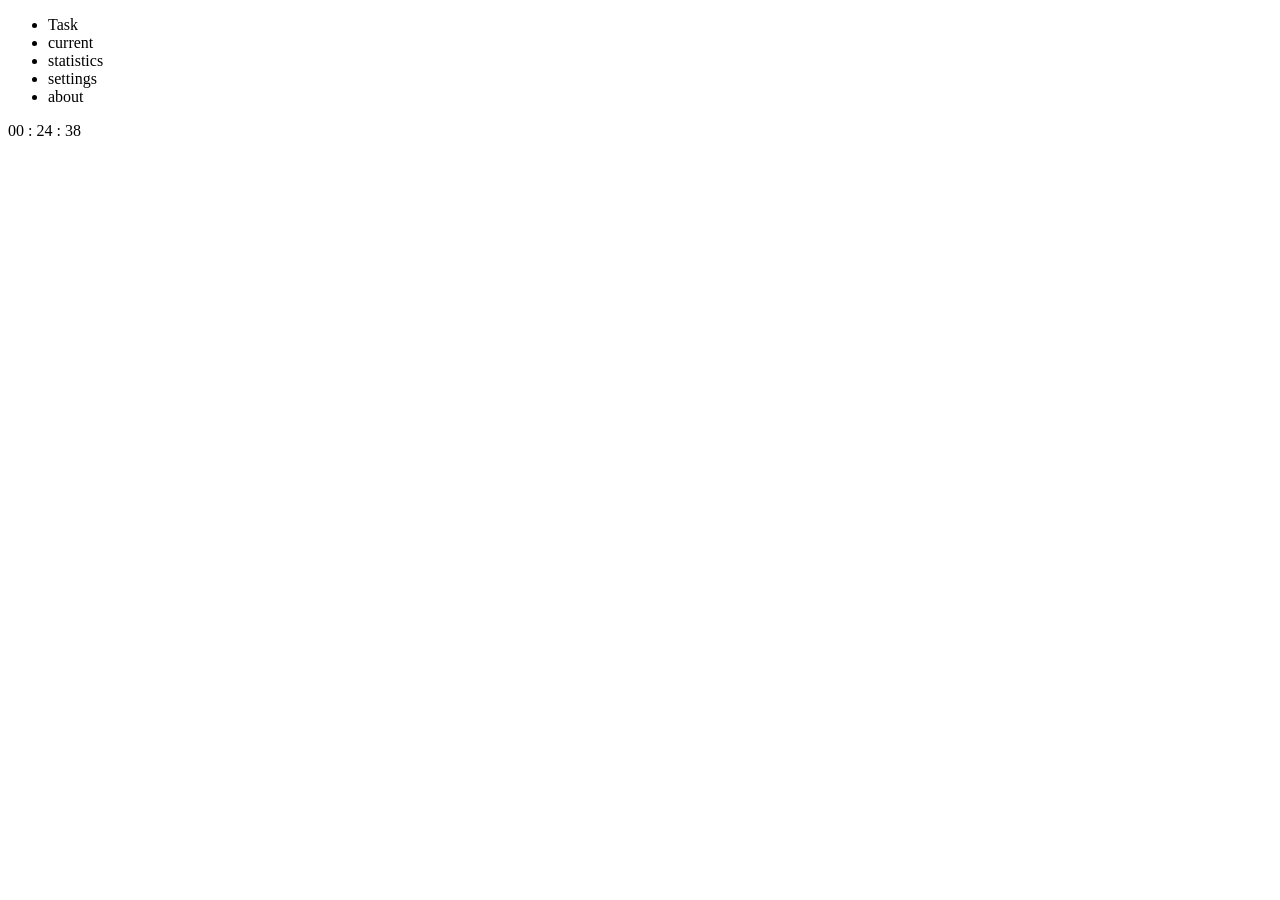
==== tomato/templates/index.html @ 8404df05 "tickTac 倒计时完成" ====
<!DOCTYPE html>
<html>
    <head>
        <meta charset="utf-8">
        <title>tomatos</title>
        <link rel="stylesheet" href="/plugins/bootstrap.min.css">
        <script src="plugins/bootstrap.min.js" charset="utf-8"></script>
        <script src="plugins/jquery.min.js" charset="utf-8"></script>
    </head>
    <body>
        <header>
            <nav>
                <ul>
                    <li class="nav-tab tab-task">Task</li>
                    <li class="nav-tab">current</li>
                    <li class="nav-tab">statistics</li>
                    <li class="nav-tab">settings</li>
                    <li class="nav-tab">about</li>
                </ul>
            </nav>
        </header>
        <main>
            <div class="tab-content task">
                <div id="timer" class="">
                    <span id="hh" class="edit" data-original-title="" title="" contenteditable="false">00</span>
                    <span class="sep">:</span>
                    <span id="mm" class="edit" data-original-title="" title="" contenteditable="false">24</span>
                    <span class="sep">:</span>
                    <span id="ss" class="edit" data-original-title="" title="" contenteditable="false">38</span>
                </div>
            </div>
            <div class="tab-content">

            </div>
            <div class="tab-content">

            </div>
            <div class="tab-content">

            </div>
            <div class="tab-content">

            </div>
        </main>
    </body>
</html>
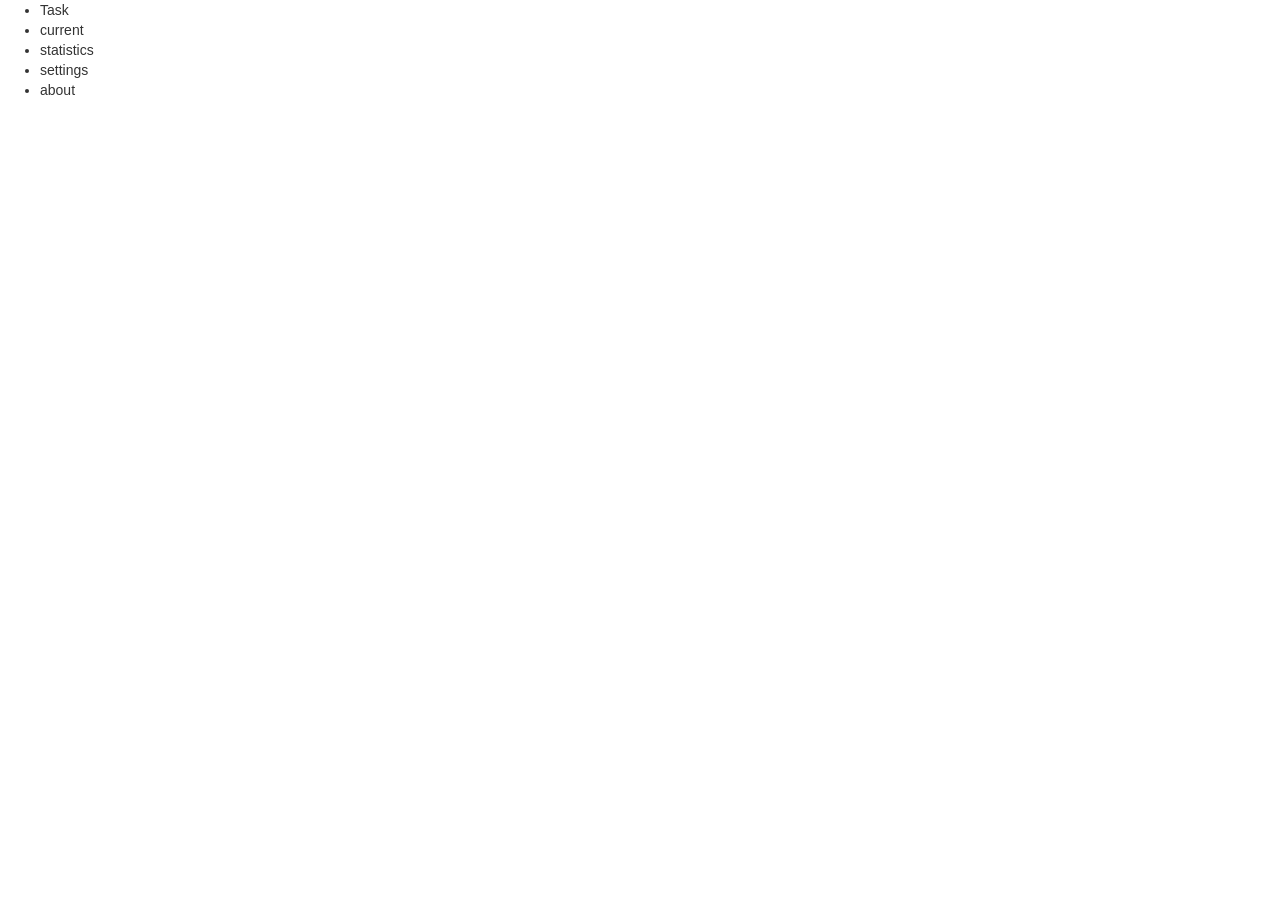
==== commit 9217448b: "countdown finished" ====
--- a/tomato/templates/index.html
+++ b/tomato/templates/index.html
@@ -3,9 +3,11 @@
     <head>
         <meta charset="utf-8">
         <title>tomatos</title>
-        <link rel="stylesheet" href="/plugins/bootstrap.min.css">
-        <script src="plugins/bootstrap.min.js" charset="utf-8"></script>
-        <script src="plugins/jquery.min.js" charset="utf-8"></script>
+        <link rel="stylesheet" href="../plugins/bootstrap.min.css">
+        <link rel="stylesheet" href="../css/master.css" media="screen" title="no title">
+        <script src="../plugins/jquery.min.js" charset="utf-8"></script>
+        <script src="../plugins/bootstrap.min.js" charset="utf-8"></script>
+        <script src="../js/countdown.js" charset="utf-8"></script>
     </head>
     <body>
         <header>
@@ -22,11 +24,7 @@
         <main>
             <div class="tab-content task">
                 <div id="timer" class="">
-                    <span id="hh" class="edit" data-original-title="" title="" contenteditable="false">00</span>
-                    <span class="sep">:</span>
-                    <span id="mm" class="edit" data-original-title="" title="" contenteditable="false">24</span>
-                    <span class="sep">:</span>
-                    <span id="ss" class="edit" data-original-title="" title="" contenteditable="false">38</span>
+
                 </div>
             </div>
             <div class="tab-content">
@@ -42,5 +40,22 @@
 
             </div>
         </main>
+        <script type="text/javascript">
+            const initTimer = () => {
+                const container = document.querySelector('#timer')
+                // console.log("crash", container)
+                const info = {
+                    expires: '2017/08/01, 01:30:00',
+                    container: container,
+                }
+                const timer = TickTac.create(info)
+            }
+
+            const __main = () => {
+                initTimer()
+            }
+
+            __main()
+        </script>
     </body>
 </html>
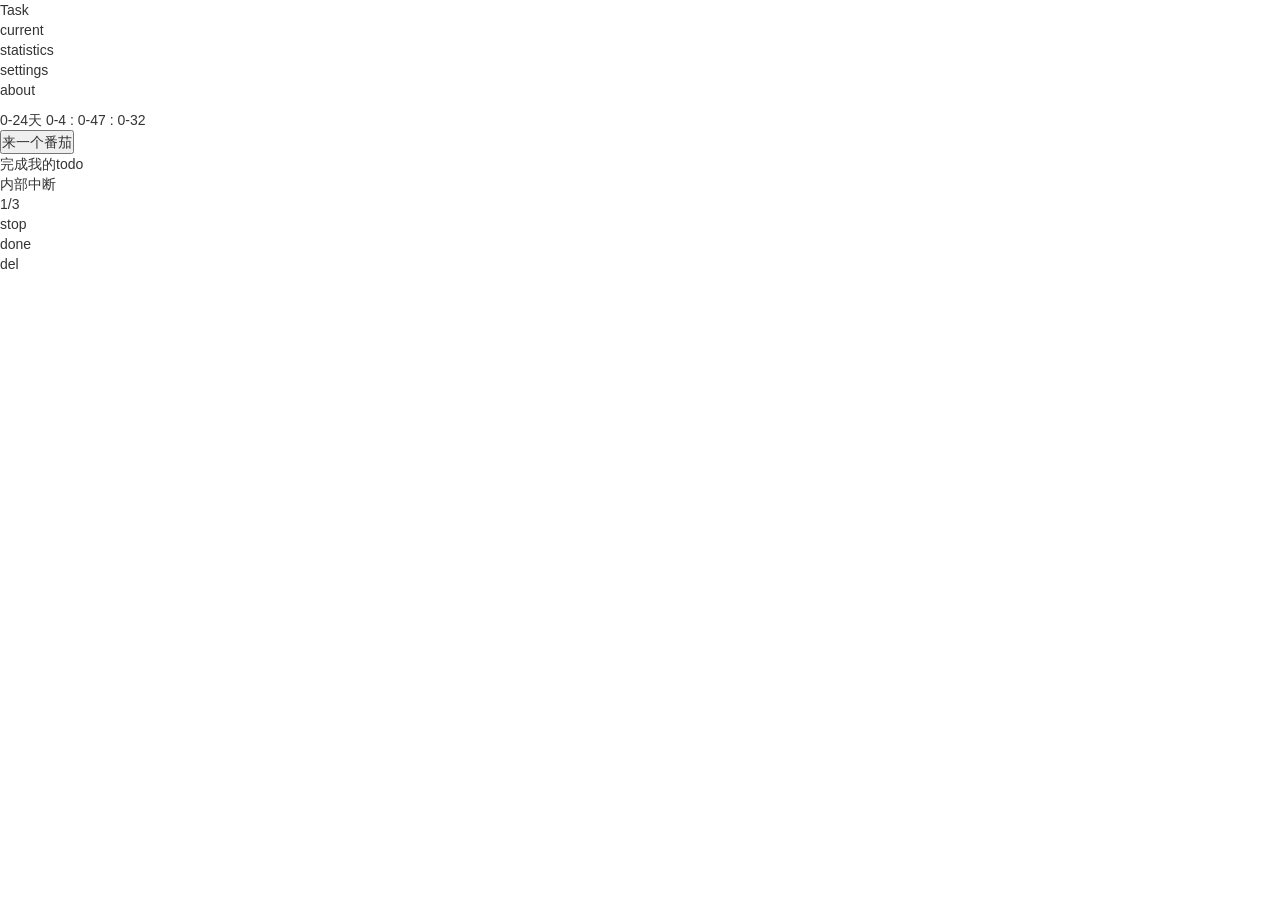
==== commit 67d4c0bb: "tomato  index" ====
--- a/tomato/templates/index.html
+++ b/tomato/templates/index.html
@@ -26,6 +26,29 @@
                 <div id="timer" class="">
 
                 </div>
+                <button type="button" id='tomato-add' class="button-tomato">
+                    来一个番茄
+                </button>
+                <div class="tomato-cell">
+                  <ul>
+                    <li class="tomato-cell">
+                        <div class="tomato-task">完成我的todo</div>
+                        <div class="tomato-current">内部中断</div>
+                        <div class="tomato-process">
+                          1/3
+                        </div>
+                        <div class="tomoato-stop">
+                            stop
+                        </div>
+                        <div class="tomato-done">
+                            done
+                        </div>
+                        <div class="tomato-del">
+                            del
+                        </div>
+                    </li>
+                  </ul>
+                </div>
             </div>
             <div class="tab-content">
 
@@ -39,6 +62,31 @@
             <div class="tab-content">
 
             </div>
+            <div class="modal fade" id="myModal" tabindex="-1" role="dialog" aria-labelledby="myModalLabel" aria-hidden="true">
+            <div class="modal-dialog">
+                <div class="modal-content">
+                    <div class="modal-header">
+                        <button type="button" class="close" data-dismiss="modal" aria-hidden="true">
+                    					&times;
+                    				</button>
+                        <h4 class="modal-title" id="myModalLabel">
+                    					     模态框（Modal）标题
+                    				</h4>
+                    </div>
+                    <div class="modal-body">
+                        在这里添加一些文本
+                    </div>
+                    <div class="modal-footer">
+                        <button type="button" class="btn btn-default" data-dismiss="modal">关闭
+                    				</button>
+                        <button type="button" class="btn btn-primary">
+                    					     提交更改
+                    				</button>
+                    </div>
+                </div>
+                <!-- /.modal-content -->
+            </div>
+    <!-- /.modal -->
         </main>
         <script type="text/javascript">
             const initTimer = () => {
@@ -56,6 +104,9 @@
             }
 
             __main()
+            $('#tomato-add').on('click', function() {
+              $('#tomato-add').modal('show')
+            })
         </script>
     </body>
 </html>
--- a/tomato/css/master.css
+++ b/tomato/css/master.css
@@ -0,0 +1,21 @@
+* {
+    padding: 0;
+    margin: 0;
+}
+.nav-tab {
+    list-style: none;
+}
+
+.inited #time span {
+    visibility: visible;
+}
+1xt4y.css:1
+#time span {
+    /* visibility: hidden; */
+}
+1xt4y.css:1
+#time span {
+    font-size: 72px;
+    line-height: 144px;
+    font-family: arial;
+}
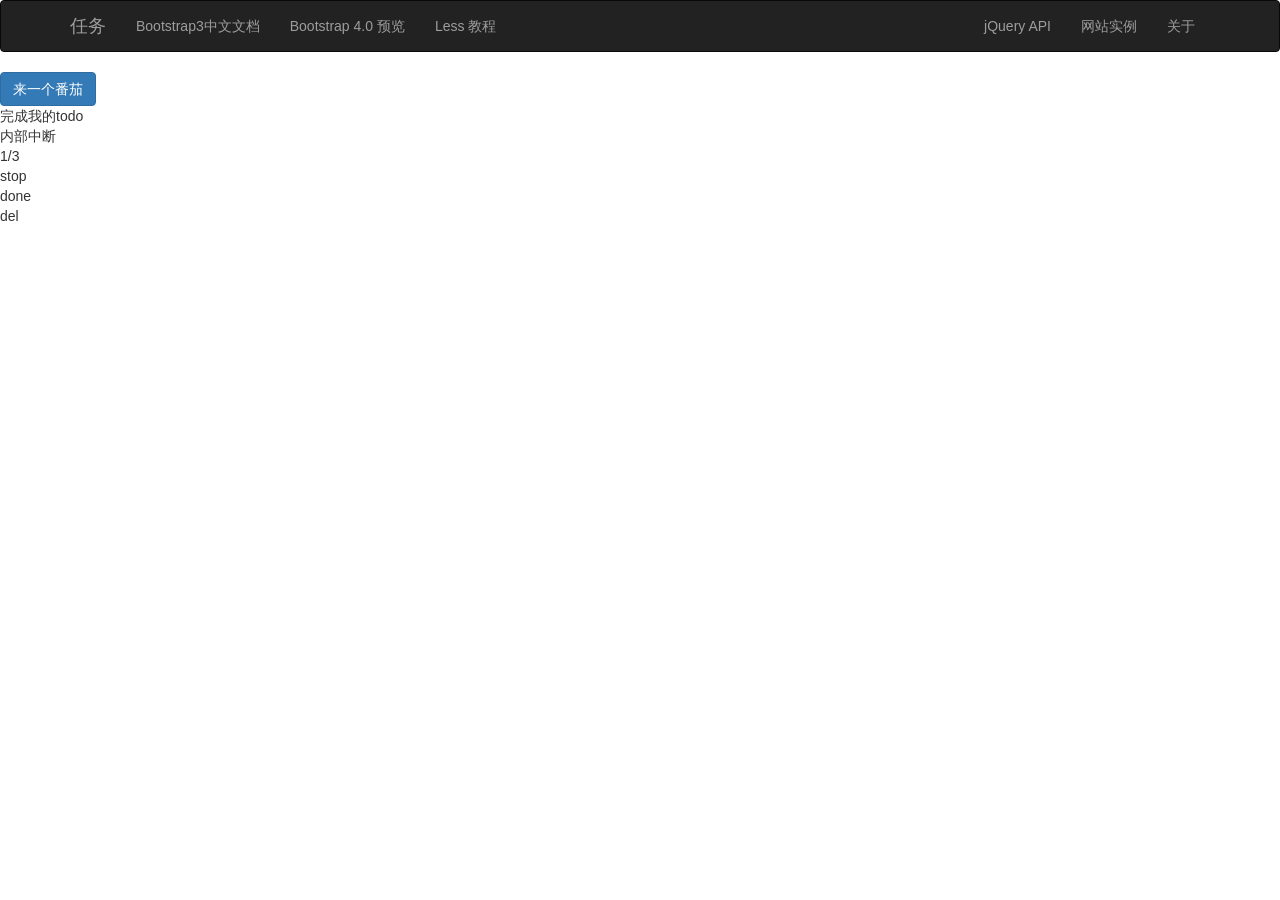
==== commit b0dce08b: "add modal" ====
--- a/tomato/templates/index.html
+++ b/tomato/templates/index.html
@@ -1,41 +1,58 @@
 <!DOCTYPE html>
 <html>
-    <head>
-        <meta charset="utf-8">
-        <title>tomatos</title>
-        <link rel="stylesheet" href="../plugins/bootstrap.min.css">
-        <link rel="stylesheet" href="../css/master.css" media="screen" title="no title">
-        <script src="../plugins/jquery.min.js" charset="utf-8"></script>
-        <script src="../plugins/bootstrap.min.js" charset="utf-8"></script>
-        <script src="../js/countdown.js" charset="utf-8"></script>
-    </head>
-    <body>
-        <header>
-            <nav>
+
+<head>
+    <meta charset="utf-8">
+    <title>tomatos</title>
+    <link rel="stylesheet" href="../plugins/bootstrap.min.css">
+    <link rel="stylesheet" href="../static/css/master.css" media="screen" title="no title">
+    <script src="../plugins/jquery.min.js" charset="utf-8"></script>
+    <script src="../plugins/bootstrap.min.js" charset="utf-8"></script>
+    <script src="../static/js/countdown.js" charset="utf-8"></script>
+    <script src="../static/js/tomato.js" charset="utf-8"></script>
+</head>
+
+<body>
+    <header>
+        <div class="navbar navbar-inverse">
+            <div class="container">
+                <div class="navbar-header">
+                    <button class="navbar-toggle collapsed" type="button" data-toggle="collapse" data-target=".navbar-collapse">
+                        <span class="sr-only">Toggle navigation</span>
+                        <span class="icon-bar"></span>
+                        <span class="icon-bar"></span>
+                        <span class="icon-bar"></span>
+                    </button>
+                    <a class="navbar-brand" href="">任务</a>
+                </div>
+                <div class="navbar-collapse collapse" role="navigation">
+                    <ul class="nav navbar-nav">
+                        <li><a href="">Bootstrap3中文文档</a></li>
+                        <li><a href="">Bootstrap 4.0 预览</a></li>
+                        <li><a href="">Less 教程</a></li>
+                    </ul>
+                    <ul class="nav navbar-nav navbar-right hidden-sm">
+                        <li><a href="">jQuery API</a></li>
+                        <li><a href="">网站实例</a></li>
+                        <li><a href="">关于</a></li>
+                    </ul>
+                </div>
+            </div>
+        </div>
+    </header>
+    <main>
+        <div class="tab-content task">
+            <div id="timer" class=""></div>
+            <button type="button" id='tomato-add' class="btn btn-primary button-tomato">
+                    来一个番茄
+            </button>
+            <div class="tomato-cell">
                 <ul>
-                    <li class="nav-tab tab-task">Task</li>
-                    <li class="nav-tab">current</li>
-                    <li class="nav-tab">statistics</li>
-                    <li class="nav-tab">settings</li>
-                    <li class="nav-tab">about</li>
-                </ul>
-            </nav>
-        </header>
-        <main>
-            <div class="tab-content task">
-                <div id="timer" class="">
-
-                </div>
-                <button type="button" id='tomato-add' class="button-tomato">
-                    来一个番茄
-                </button>
-                <div class="tomato-cell">
-                  <ul>
                     <li class="tomato-cell">
                         <div class="tomato-task">完成我的todo</div>
                         <div class="tomato-current">内部中断</div>
                         <div class="tomato-process">
-                          1/3
+                            1/3
                         </div>
                         <div class="tomoato-stop">
                             stop
@@ -47,66 +64,22 @@
                             del
                         </div>
                     </li>
-                  </ul>
-                </div>
+                </ul>
             </div>
-            <div class="tab-content">
+        </div>
+    </main>
+    <script type="text/javascript">
 
-            </div>
-            <div class="tab-content">
+        const init = function() {
+            var t = Tomato.new()
+        }
 
-            </div>
-            <div class="tab-content">
+        const __main = () => {
+            init()
 
-            </div>
-            <div class="tab-content">
+        }
 
-            </div>
-            <div class="modal fade" id="myModal" tabindex="-1" role="dialog" aria-labelledby="myModalLabel" aria-hidden="true">
-            <div class="modal-dialog">
-                <div class="modal-content">
-                    <div class="modal-header">
-                        <button type="button" class="close" data-dismiss="modal" aria-hidden="true">
-                    					&times;
-                    				</button>
-                        <h4 class="modal-title" id="myModalLabel">
-                    					     模态框（Modal）标题
-                    				</h4>
-                    </div>
-                    <div class="modal-body">
-                        在这里添加一些文本
-                    </div>
-                    <div class="modal-footer">
-                        <button type="button" class="btn btn-default" data-dismiss="modal">关闭
-                    				</button>
-                        <button type="button" class="btn btn-primary">
-                    					     提交更改
-                    				</button>
-                    </div>
-                </div>
-                <!-- /.modal-content -->
-            </div>
-    <!-- /.modal -->
-        </main>
-        <script type="text/javascript">
-            const initTimer = () => {
-                const container = document.querySelector('#timer')
-                // console.log("crash", container)
-                const info = {
-                    expires: '2017/08/01, 01:30:00',
-                    container: container,
-                }
-                const timer = TickTac.create(info)
-            }
-
-            const __main = () => {
-                initTimer()
-            }
-
-            __main()
-            $('#tomato-add').on('click', function() {
-              $('#tomato-add').modal('show')
-            })
-        </script>
-    </body>
+        __main()
+    </script>
+</body>
 </html>
--- a/tomato/static/css/master.css
+++ b/tomato/static/css/master.css
@@ -0,0 +1,29 @@
+* {
+    padding: 0;
+    margin: 0;
+}
+.nav-tab {
+    list-style: none;
+}
+
+.inited #time span {
+    visibility: visible;
+}
+.tomato-nav {
+    display: flex;
+    justify-content: space-between;
+    color: gray;
+    font-size: 2.5rem;
+}
+.tomato-nav > li {
+    display: inline-block;
+}
+.tomato-nav > li:hover {
+    color: white;
+}
+
+#time span {
+    font-size: 72px;
+    line-height: 144px;
+    font-family: arial;
+}
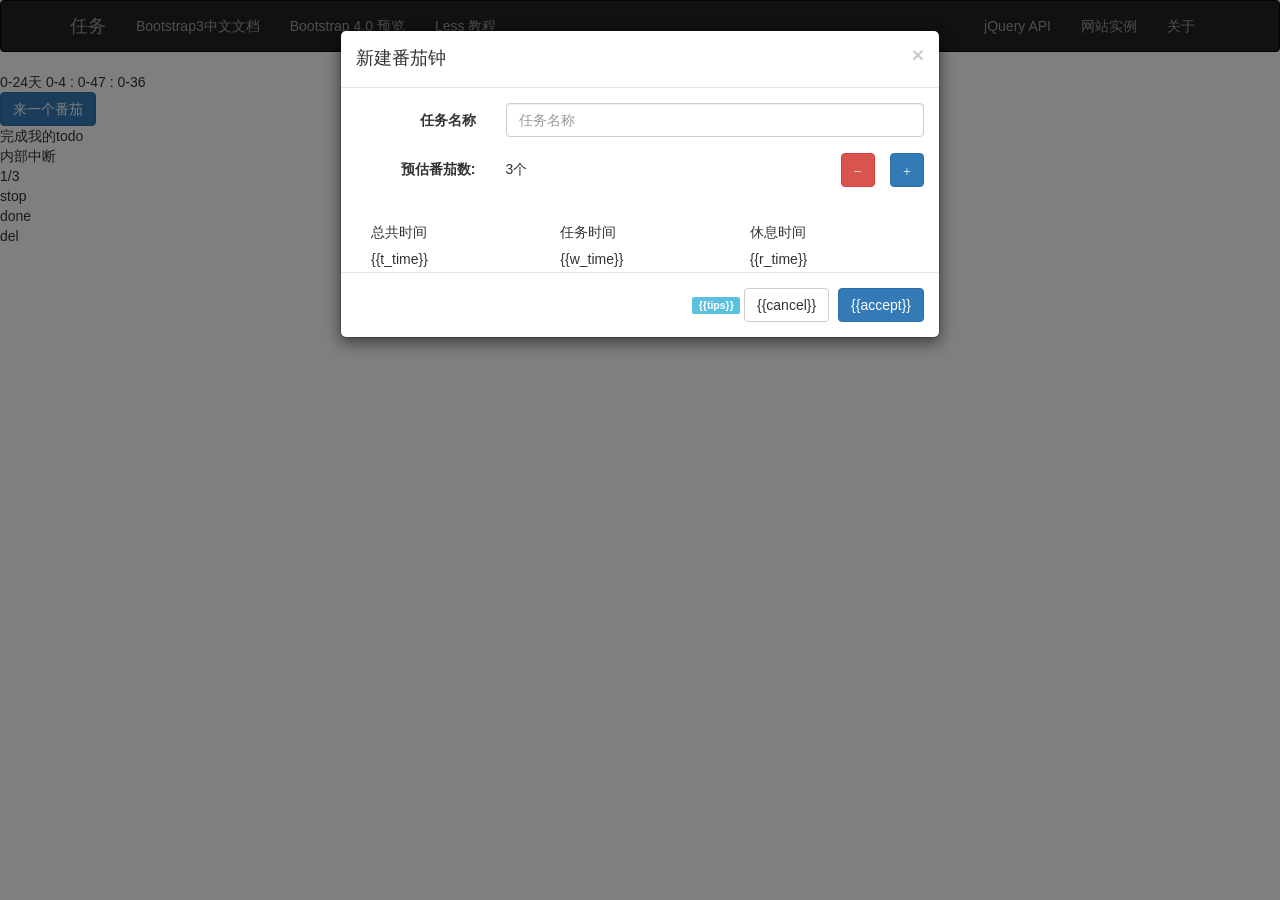
==== commit b99ae0b6: "tomato modal" ====
--- a/tomato/templates/index.html
+++ b/tomato/templates/index.html
@@ -1,6 +1,5 @@
 <!DOCTYPE html>
 <html>
-
 <head>
     <meta charset="utf-8">
     <title>tomatos</title>
@@ -8,10 +7,7 @@
     <link rel="stylesheet" href="../static/css/master.css" media="screen" title="no title">
     <script src="../plugins/jquery.min.js" charset="utf-8"></script>
     <script src="../plugins/bootstrap.min.js" charset="utf-8"></script>
-    <script src="../static/js/countdown.js" charset="utf-8"></script>
-    <script src="../static/js/tomato.js" charset="utf-8"></script>
 </head>
-
 <body>
     <header>
         <div class="navbar navbar-inverse">
@@ -67,7 +63,13 @@
                 </ul>
             </div>
         </div>
+        <div class="tomato-task">
+
+        </div>
     </main>
+    <script src="../static/js/countdown.js" charset="utf-8"></script>
+    <script src="../static/js/tomato.js" charset="utf-8"></script>
+    <script src="../static/js/config.js" charset="utf-8"></script>
     <script type="text/javascript">
 
         const init = function() {
@@ -76,7 +78,7 @@
 
         const __main = () => {
             init()
-
+            $('#tomato-add').click()
         }
 
         __main()
